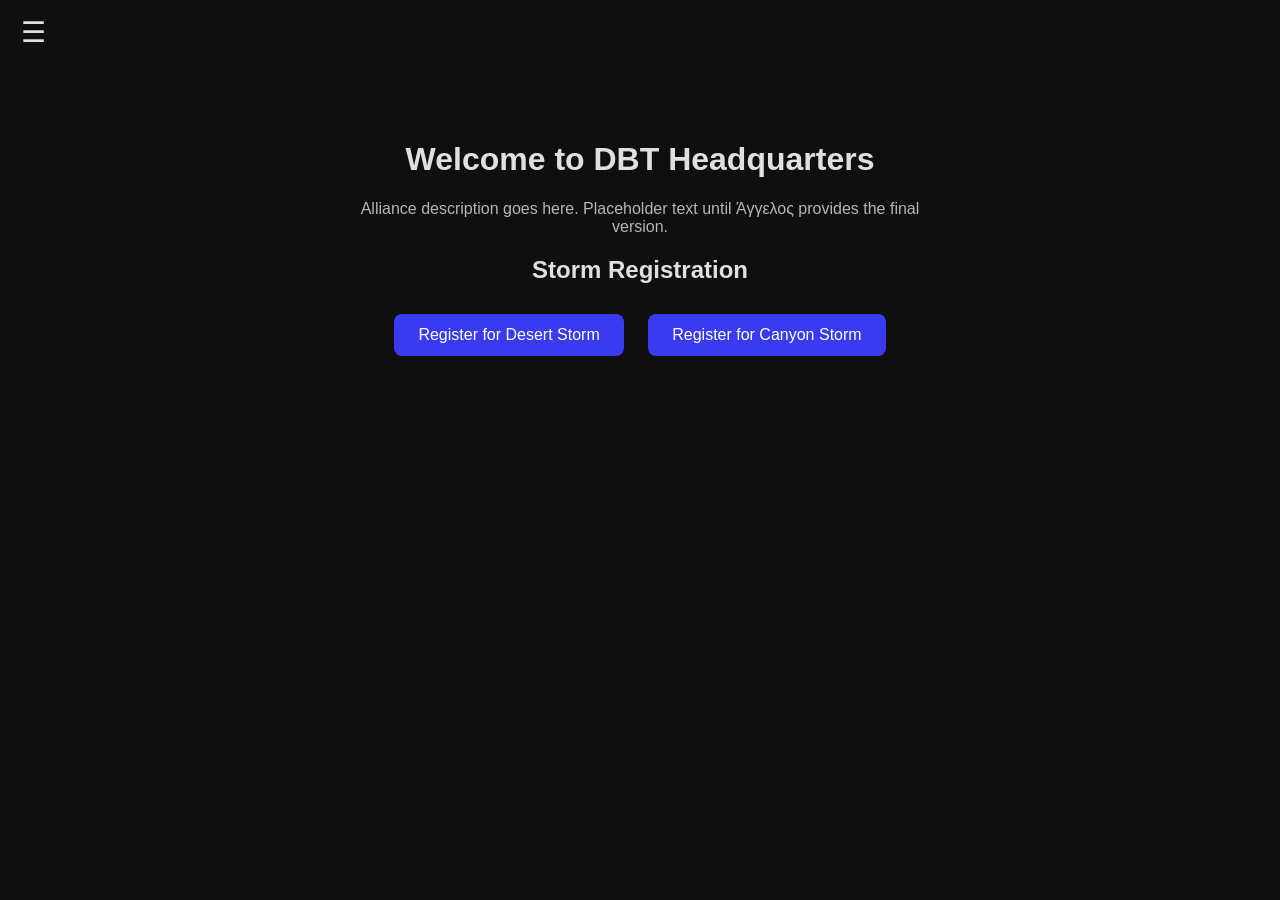
==== index.html @ 6d5d6313 "Change script source from main.js to home.js" ====
<!DOCTYPE html>
<html lang="en">
<head>
    <meta charset="UTF-8">
    <meta name="viewport" content="width=device-width, initial-scale=1.0">
    <title>DBT Headquarters</title>
    <link rel="stylesheet" href="css/style.css">
    <script defer src="js/home.js"></script>
</head>

<body>
    <header>
        <button id="menu-btn" class="hamburger">☰</button>
        <nav id="sidebar" class="sidebar">
            <a href="index.html">Home</a>
            <a href="desert-storm.html">Register: Desert Storm</a>
            <a href="canyon-storm.html">Register: Canyon Storm</a>
        </nav>
    </header>

    <main class="hero">
        <h1>Welcome to DBT Headquarters</h1>
        <p class="placeholder">
            Alliance description goes here. Placeholder text until Άγγελος provides the final version.
        </p>

        <section class="cta-section">
            <h2>Storm Registration</h2>
            <div class="cta-buttons">
                <a class="btn" href="desert-storm.html">Register for Desert Storm</a>
                <a class="btn" href="canyon-storm.html">Register for Canyon Storm</a>
            </div>
        </section>
    </main>
</body>
</html>
---- css/style.css ----
/* Global */
body {
    margin: 0;
    font-family: 'Inter', sans-serif;
    background: #0F0F10;
    color: #E0E0E0;
}

/* Sidebar */
.sidebar {
    position: fixed;
    left: -250px;
    top: 0;
    width: 250px;
    height: 100%;
    background: #1A1A1C;
    padding-top: 60px;
    transition: 0.3s;
}

.sidebar a {
    display: block;
    padding: 15px;
    color: #E0E0E0;
    text-decoration: none;
}

.sidebar a:hover {
    background: #2A2A2C;
}

/* Hamburger */
.hamburger {
    position: fixed;
    top: 15px;
    left: 15px;
    font-size: 28px;
    background: none;
    border: none;
    color: #E0E0E0;
    cursor: pointer;
}

/* Hero */
.hero {
    text-align: center;
    padding: 120px 20px;
}

.placeholder {
    max-width: 600px;
    margin: 0 auto;
    opacity: 0.8;
}

/* Buttons */
.btn {
    display: inline-block;
    padding: 12px 24px;
    margin: 10px;
    background: #3A3AF0;
    color: white;
    border-radius: 8px;
    text-decoration: none;
    transition: 0.2s;
}

.btn:hover {
    background: #5A5AFA;
}

/* Forms */
.form-page {
    padding: 80px 20px;
    max-width: 700px;
    margin: auto;
}

.storm-form {
    display: flex;
    flex-direction: column;
    gap: 20px;
}

input, select, textarea {
    padding: 12px;
    border-radius: 6px;
    border: none;
    background: #1A1A1C;
    color: #E0E0E0;
}

.confirmation {
    margin-top: 20px;
    color: #5AFF5A;
    font-weight: bold;
}
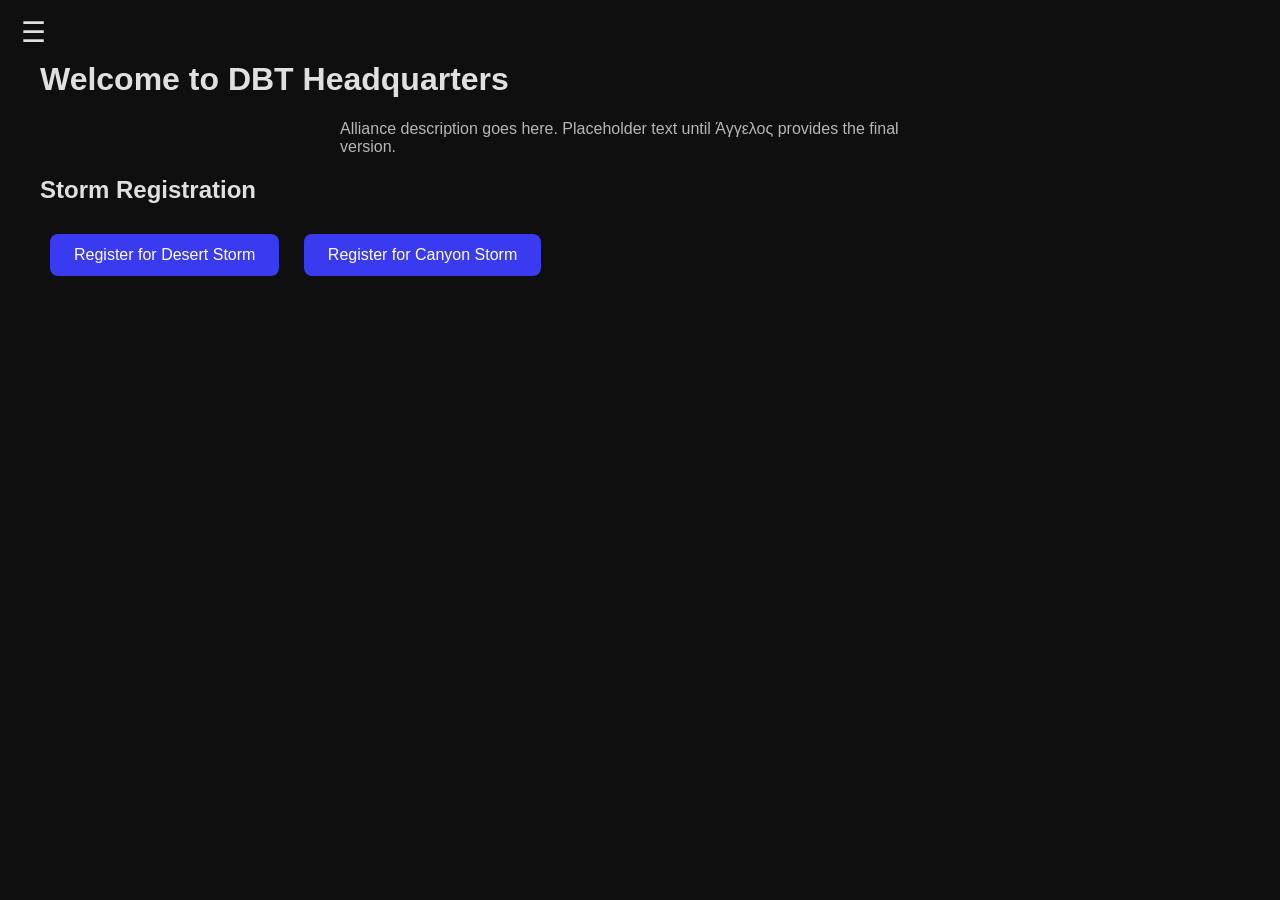
==== commit 1cd4e9d7: "Change main class from 'hero' to 'page-container'" ====
--- a/index.html
+++ b/index.html
@@ -5,7 +5,7 @@
     <meta name="viewport" content="width=device-width, initial-scale=1.0">
     <title>DBT Headquarters</title>
     <link rel="stylesheet" href="css/style.css">
-    <script defer src="js/home.js"></script>
+    <script defer src="js/main.js"></script>
 </head>
 
 <body>
@@ -18,7 +18,7 @@
         </nav>
     </header>
 
-    <main class="hero">
+    <main class="page-container">
         <h1>Welcome to DBT Headquarters</h1>
         <p class="placeholder">
             Alliance description goes here. Placeholder text until Άγγελος provides the final version.
--- a/css/style.css
+++ b/css/style.css
@@ -4,6 +4,13 @@
     font-family: 'Inter', sans-serif;
     background: #0F0F10;
     color: #E0E0E0;
+}
+
+/* Desktop layout container */
+.page-container {
+    max-width: 1200px;
+    margin: 0 auto;
+    padding: 40px;
 }
 
 /* Sidebar */
@@ -69,6 +76,21 @@
     background: #5A5AFA;
 }
 
+.back-btn {
+    display: inline-block;
+    margin-bottom: 20px;
+    background: #2A2A2C;
+    color: #E0E0E0;
+    padding: 10px 18px;
+    border-radius: 6px;
+    text-decoration: none;
+    transition: 0.2s;
+}
+
+.back-btn:hover {
+    background: #3A3A3C;
+}
+
 /* Forms */
 .form-page {
     padding: 80px 20px;
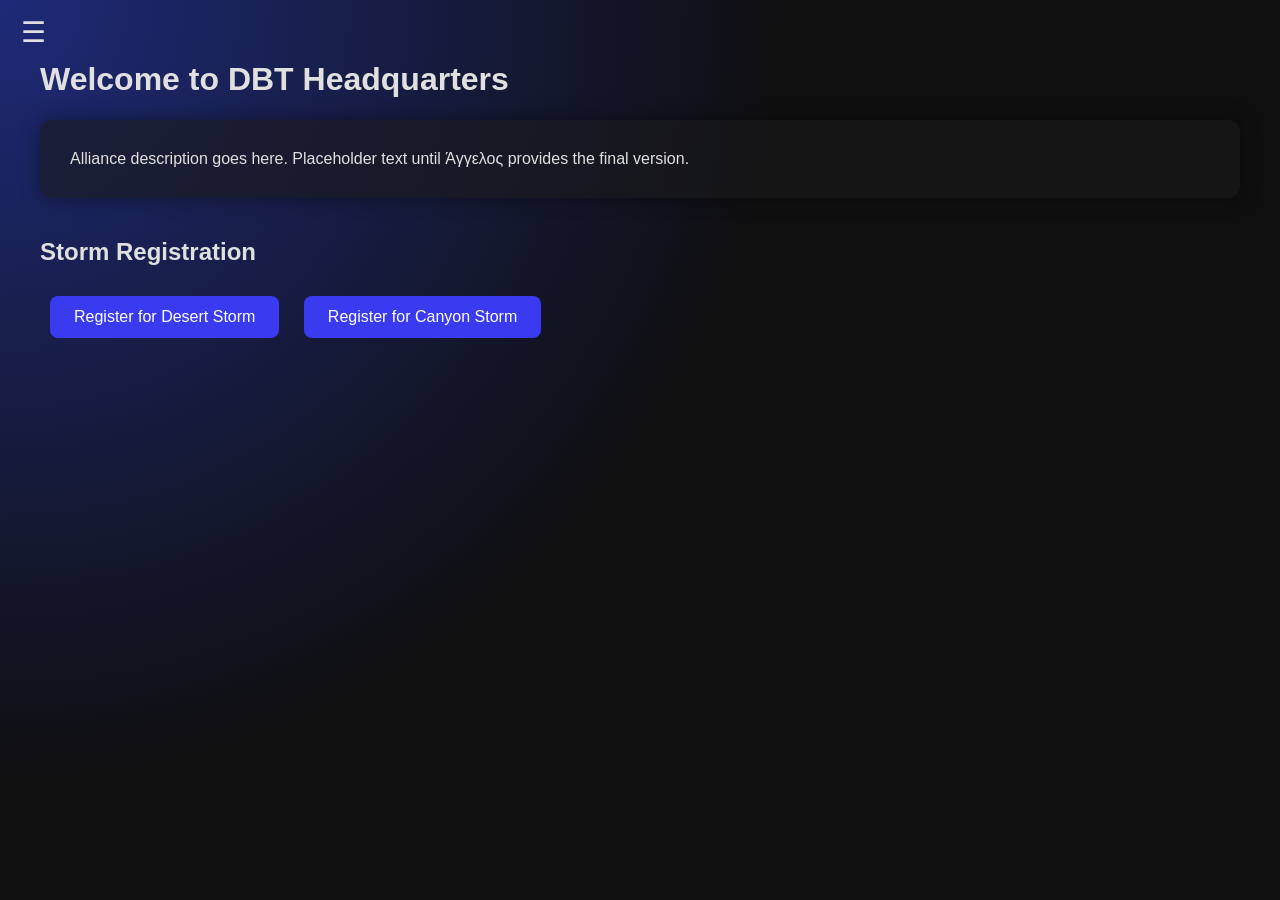
==== commit 5269a093: "Update index.html" ====
--- a/index.html
+++ b/index.html
@@ -20,7 +20,7 @@
 
     <main class="page-container">
         <h1>Welcome to DBT Headquarters</h1>
-        <p class="placeholder">
+        <p class="section-card">
             Alliance description goes here. Placeholder text until Άγγελος provides the final version.
         </p>
 
--- a/css/style.css
+++ b/css/style.css
@@ -2,8 +2,11 @@
 body {
     margin: 0;
     font-family: 'Inter', sans-serif;
-    background: #0F0F10;
+    background: radial-gradient(circle at top left, #1E2A78, #0F0F10 50%);
     color: #E0E0E0;
+    min-height: 100vh;
+    background-repeat: no-repeat;
+    background-attachment: fixed;
 }
 
 /* Desktop layout container */
@@ -11,6 +14,14 @@
     max-width: 1200px;
     margin: 0 auto;
     padding: 40px;
+}
+
+.section-card {
+    background: rgba(26, 26, 28, 0.6);
+    padding: 30px;
+    border-radius: 12px;
+    box-shadow: 0 0 20px rgba(0,0,0,0.4);
+    margin-bottom: 40px;
 }
 
 /* Sidebar */
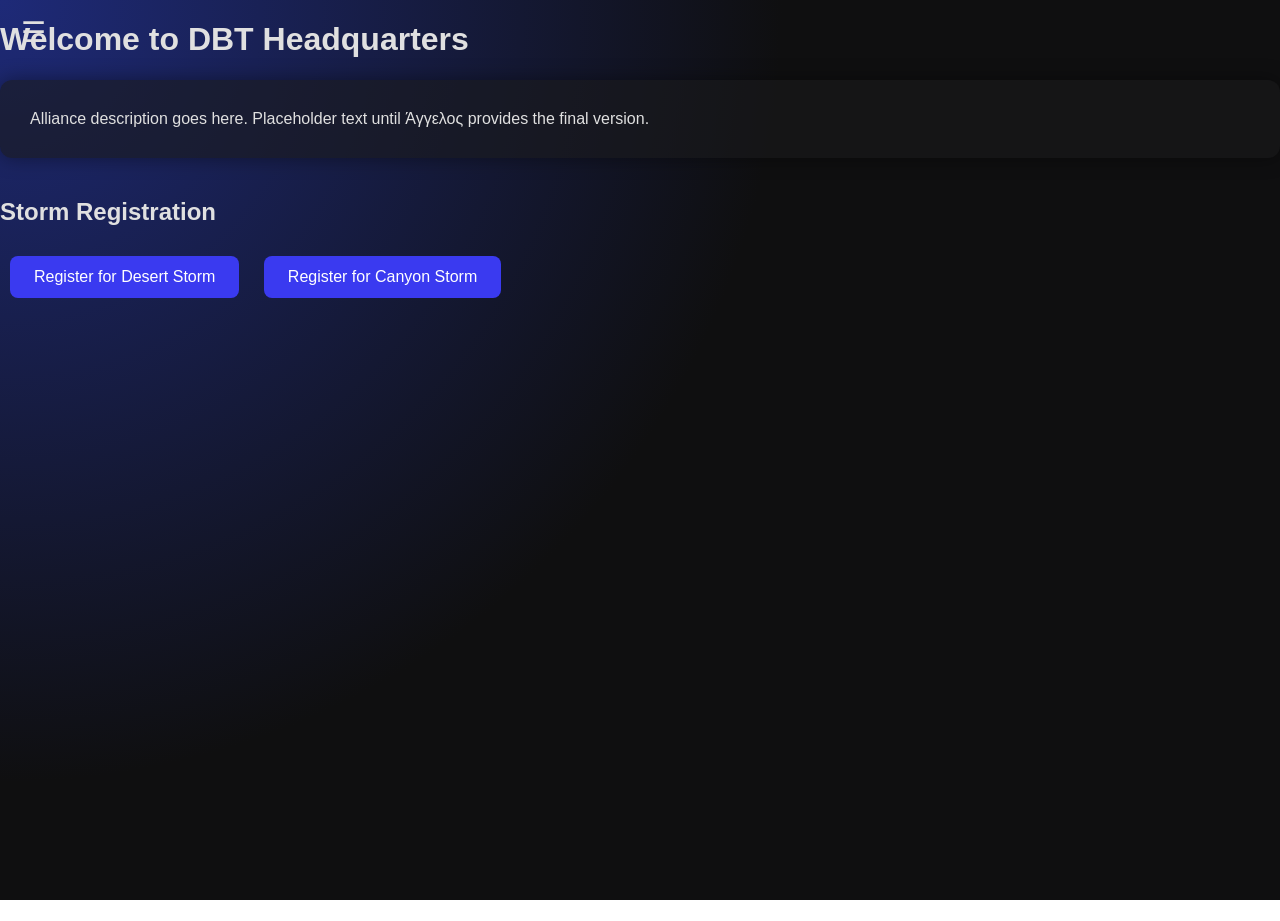
==== commit 5f31ac9d: "Update index.html" ====
--- a/index.html
+++ b/index.html
@@ -18,7 +18,7 @@
         </nav>
     </header>
 
-    <main class="page-container">
+    <main>
         <h1>Welcome to DBT Headquarters</h1>
         <p class="section-card">
             Alliance description goes here. Placeholder text until Άγγελος provides the final version.
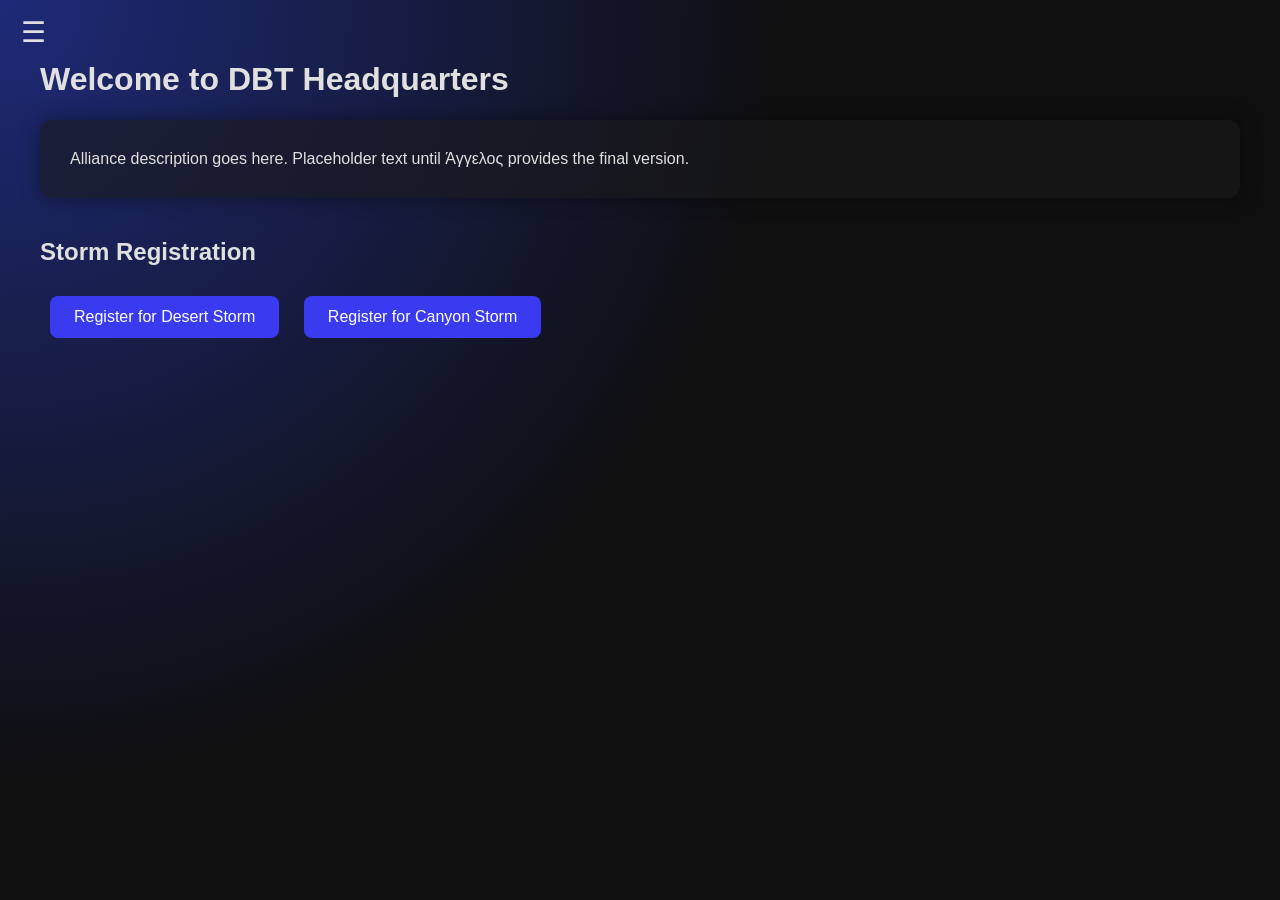
==== commit cc712d2b: "Update index.html" ====
--- a/index.html
+++ b/index.html
@@ -18,7 +18,7 @@
         </nav>
     </header>
 
-    <main>
+    <main class="page-container">
         <h1>Welcome to DBT Headquarters</h1>
         <p class="section-card">
             Alliance description goes here. Placeholder text until Άγγελος provides the final version.
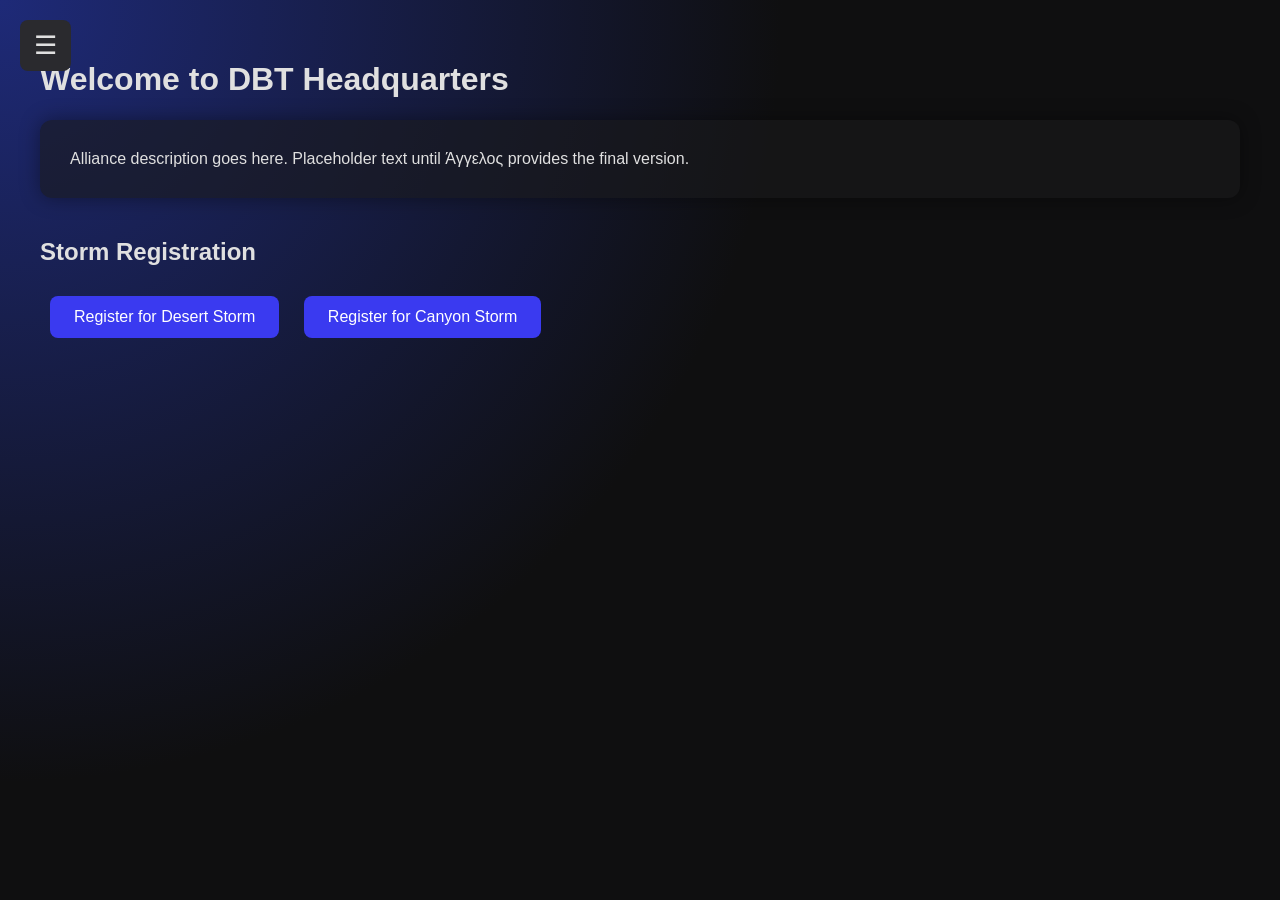
==== commit 46f1da58: "Add class to title element in index.html" ====
--- a/index.html
+++ b/index.html
@@ -3,7 +3,7 @@
 <head>
     <meta charset="UTF-8">
     <meta name="viewport" content="width=device-width, initial-scale=1.0">
-    <title>DBT Headquarters</title>
+    <title class="page-title">DBT Headquarters</title>
     <link rel="stylesheet" href="css/style.css">
     <script defer src="js/main.js"></script>
 </head>
--- a/css/style.css
+++ b/css/style.css
@@ -7,6 +7,18 @@
     min-height: 100vh;
     background-repeat: no-repeat;
     background-attachment: fixed;
+}
+
+.page-title {
+    font-size: 52px;
+    font-weight: 700;
+    letter-spacing: 1.5px;
+    text-align: center;
+    margin-bottom: 20px;
+    color: #F0F0F5;
+    text-shadow:
+        0 0 10px rgba(30, 42, 120, 0.6),
+        0 0 25px rgba(30, 42, 120, 0.4);
 }
 
 /* Desktop layout container */
@@ -28,7 +40,7 @@
 .sidebar {
     position: fixed;
     left: -250px;
-    top: 0;
+    top: 0px;
     width: 250px;
     height: 100%;
     background: #1A1A1C;
@@ -50,14 +62,19 @@
 /* Hamburger */
 .hamburger {
     position: fixed;
-    top: 15px;
-    left: 15px;
-    font-size: 28px;
-    background: none;
+    top: 20px;
+    left: 20px;
+    z-index: 2000;
+
+    font-size: 26px;        /* icon size */
+    padding: 10px 14px;     /* box size */
+    background-color: #2A2A2E;  /* visible box */
+    color: #E0E0E0;
     border: none;
-    color: #E0E0E0;
+    border-radius: 8px;     /* optional */
     cursor: pointer;
 }
+
 
 /* Hero */
 .hero {
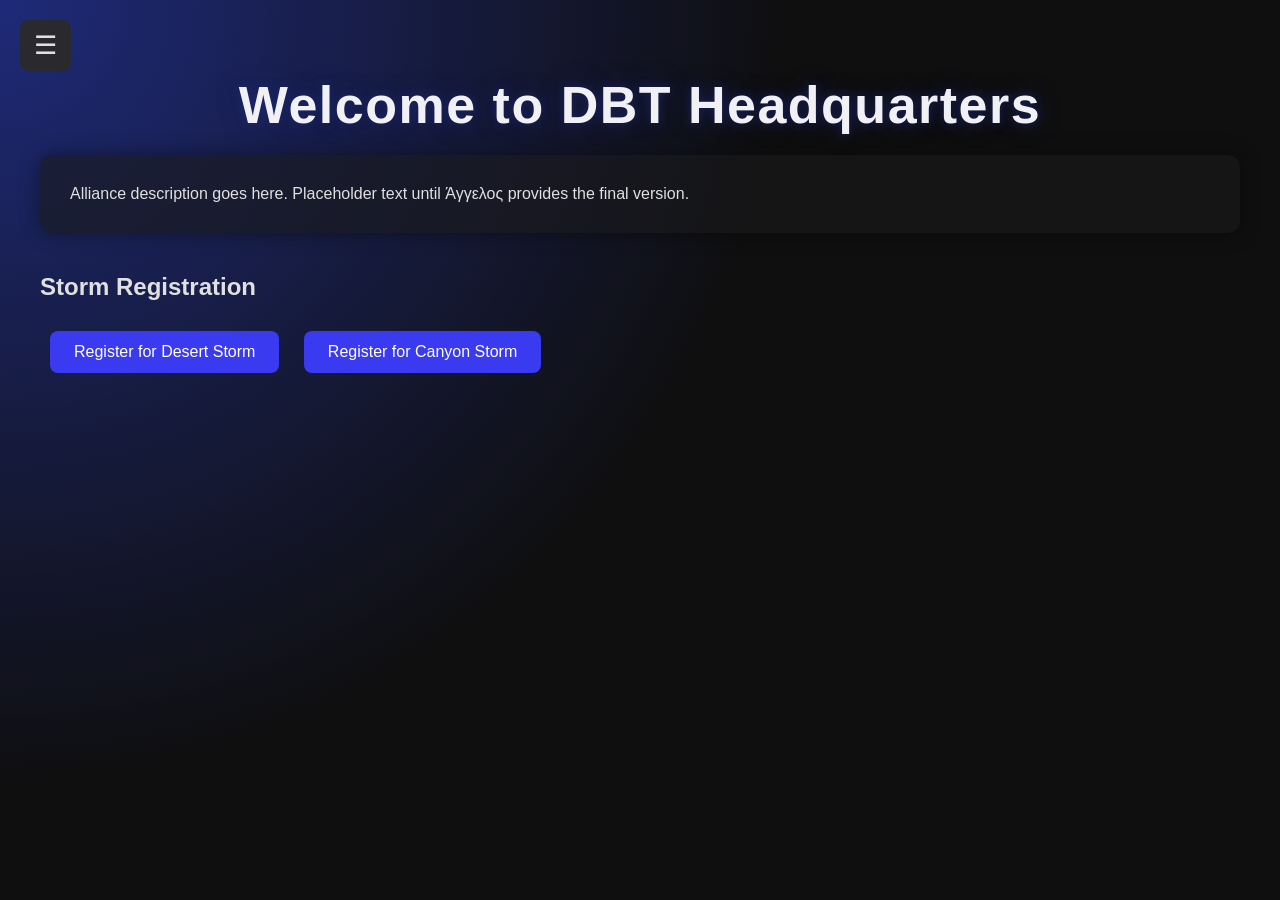
==== commit 1ba7063e: "Update index.html" ====
--- a/index.html
+++ b/index.html
@@ -3,7 +3,7 @@
 <head>
     <meta charset="UTF-8">
     <meta name="viewport" content="width=device-width, initial-scale=1.0">
-    <title class="page-title">DBT Headquarters</title>
+    <title>DBT Headquarters</title>
     <link rel="stylesheet" href="css/style.css">
     <script defer src="js/main.js"></script>
 </head>
@@ -19,7 +19,7 @@
     </header>
 
     <main class="page-container">
-        <h1>Welcome to DBT Headquarters</h1>
+        <h1 class="page-title">Welcome to DBT Headquarters</h1>
         <p class="section-card">
             Alliance description goes here. Placeholder text until Άγγελος provides the final version.
         </p>
